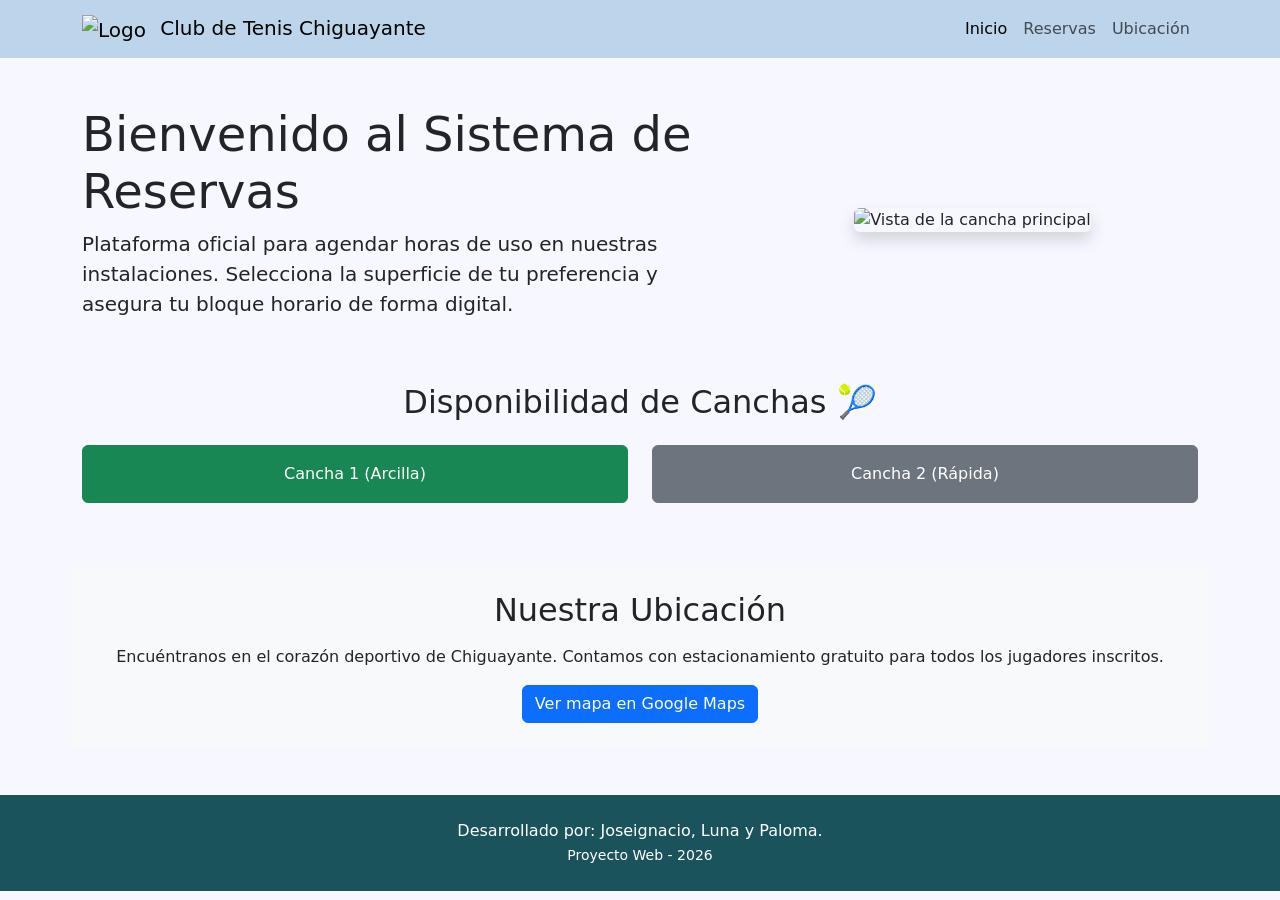
==== index.html @ 70d0a327 "Rename html.html to index.html" ====
<!doctype html>
<html lang="es">
  <head>
    <meta charset="utf-8">
    <meta name="viewport" content="width=device-width, initial-scale=1">
    <title>Reserva de Canchas - Chiguayante</title>
    <!-- Enlace a Bootstrap 5 (RNF-01) -->
    <link href="https://cdn.jsdelivr.net/npm/bootstrap@5.3.8/dist/css/bootstrap.min.css" rel="stylesheet" integrity="sha384-sRIl4kxILFvY47J16cr9ZwB07vP4J8+LH7qKQnuqkuIAvNWLzeN8tE5YBujZqJLB" crossorigin="anonymous">
       
    <link rel="stylesheet" href="styles.css">

    <style>
      body {
        background-color: #F7F7FF;
      }

      header {
        background-color: #BDD5EA;
      }

      footer {
        background-color: #1A535C;
      }

      #boton1 {
        background-color: #97DB4F;
      }
    </style>

    <!-- <link rel="stylesheet" href="css/estilos.css"> -->
  </head>
  
  <body>

    <!-- Cabecera y Menú Superior (RF-01: Navegación constante) -->
    <header>
      <nav class="navbar navbar-expand-md">
        <div class="container">
          <a class="navbar-brand" href="#">
            <!-- Espacio para el logo del club -->
            <img src="https://upload.wikimedia.org/wikipedia/commons/f/f1/Escudo_de_Chiguayante.svg?utm_source=es.wikipedia.org&utm_campaign=index&utm_content=original" alt="Logo" width="30" class="me-2">
            Club de Tenis Chiguayante
          </a>
          <button class="navbar-toggler" type="button" data-bs-toggle="collapse" data-bs-target="#menuPrincipal" aria-controls="menuPrincipal" aria-expanded="false" aria-label="Navegación">
            <span class="navbar-toggler-icon"></span>
          </button>
          
          <div class="collapse navbar-collapse" id="menuPrincipal">
            <ul class="navbar-nav ms-auto">
              <li class="nav-item">
                <a class="nav-link active" href="#">Inicio</a>
              </li>
              <li class="nav-item">
                <a class="nav-link" href="#zona-reservas">Reservas</a>
              </li>
              <li class="nav-item">
                <a class="nav-link" href="#zona-ubicacion">Ubicación</a>
              </li>
            </ul>
          </div>
        </div>
      </nav>
    </header>

    <main>  
      
      <!-- Sección de Inicio (OBJ-01) -->
      <section class="container mt-5 presentacion-club">
        <div class="row align-items-center">
          <!-- Textos en 7 columnas -->
          <div class="col-12 col-md-7 order-2 order-md-1 mt-4 mt-md-0">
            <h1 class="display-5">Bienvenido al Sistema de Reservas</h1>
            <p class="lead">Plataforma oficial para agendar horas de uso en nuestras instalaciones. Selecciona la superficie de tu preferencia y asegura tu bloque horario de forma digital.</p>
          </div>
          <!-- Imagen en 5 columnas -->
          <div class="col-12 col-md-5 order-1 order-md-2 text-center">
            <img src="https://assets.tvu.cl/2023/11/CANCHA-DE-TENIS-3-1024x576.jpeg" alt="Vista de la cancha principal" class="img-fluid rounded shadow">
          </div>
        </div>
      </section>
      
      <!-- Sección de Reservas (RF-02 y RF-03) -->
      <section id="zona-reservas" class="container mt-5 mb-5 zona-agendamiento">
        <h2 class="mb-4 text-center">Disponibilidad de Canchas 🎾</h2>

        <div class="row">
          <div class="col-12 col-md-6 mb-3">
            <!-- Botón desplegable para Cancha 1 (Arcilla) -->
            <button class="btn btn-success w-100 py-3 btn-cancha" data-bs-toggle="collapse" data-bs-target="#canchaArcilla">
              Cancha 1 (Arcilla)
            </button>
          </div>
          <div class="col-12 col-md-6 mb-3">
            <!-- Botón desplegable para Cancha 2 (Rápida) -->
            <button class="btn btn-secondary w-100 py-3 btn-cancha" data-bs-toggle="collapse" data-bs-target="#canchaRapida">
              Cancha 2 (Rápida)
            </button>
          </div>           
        </div>

        <!-- Bloques horarios Cancha 1 (Arcilla) - Acorde a los registros de ejemplo del ERS -->
        <div class="collapse mt-2" id="canchaArcilla">
          <div class="card card-body border-success contenedor-horarios">
            <h4 class="text-success">Bloques disponibles - Cancha 1 (Arcilla)</h4>
            <p>Selecciona un horario para agendar:</p>
            
            <div class="d-flex flex-wrap gap-2">
              <button class="btn btn-outline-success p-3 btn-reserva-libre">10:00 - 11:30 hrs</button>
              <button class="btn btn-danger p-3 btn-reserva-ocupada" disabled>11:30 - 13:00 hrs (Ocupado)</button>
              <button class="btn btn-outline-success p-3 btn-reserva-libre">18:00 - 19:30 hrs</button>
            </div>
          </div>
        </div> 

        <!-- Bloques horarios Cancha 2 (Rápida) - Acorde a los registros de ejemplo del ERS -->
        <div class="collapse mt-2" id="canchaRapida">
          <div class="card card-body border-secondary contenedor-horarios">
            <h4 class="text-secondary">Bloques disponibles - Cancha 2 (Rápida)</h4>
            <p>Selecciona un horario para agendar:</p>
            
            <div class="d-flex flex-wrap gap-2">
              <button class="btn btn-outline-secondary p-3 btn-reserva-libre">08:00 - 09:30 hrs</button>
              <button class="btn btn-outline-secondary p-3 btn-reserva-libre">09:30 - 11:00 hrs</button>
              <button class="btn btn-danger p-3 btn-reserva-ocupada" disabled>11:00 - 12:30 hrs (Ocupado)</button>
            </div>
          </div>
        </div>

      </section>

      <!-- Sección de Ubicación -->
      <section id="zona-ubicacion" class="container mt-5 mb-5 bg-light p-4 rounded">
        <h2 class="text-center mb-3">Nuestra Ubicación</h2>
        <p class="text-center">Encuéntranos en el corazón deportivo de Chiguayante. Contamos con estacionamiento gratuito para todos los jugadores inscritos.</p>
        <div class="text-center">
          <button class="btn btn-primary">Ver mapa en Google Maps</button>
        </div>
      </section>

    </main>

    <!-- Pie de página -->
    <footer class=" text-white text-center py-4 mt-5">
      <div class="container">
        <p class="mb-0">Desarrollado por: Joseignacio, Luna y Paloma.</p>
        <small>Proyecto Web - 2026</small>
      </div>
    </footer>

    <!-- Script de Bootstrap -->
    <script src="https://cdn.jsdelivr.net/npm/bootstrap@5.3.8/dist/js/bootstrap.bundle.min.js" integrity="sha384-FKyoEForCGlyvwx9Hj09JcYn3nv7wiPVlz7YYwJrWVcXK/BmnVDxM+D2scQbITxI" crossorigin="anonymous"></script>
    
    <!-- Aquí cargarán el script JS tuyo y de Paloma para la interactividad (RF-04, RF-05, RF-06) -->
    <!-- <script src="js/reservas.js"></script> -->
  <!-- Script de Bootstrap -->
    <script src="https://cdn.jsdelivr.net/npm/bootstrap@5.3.8/dist/js/bootstrap.bundle.min.js" integrity="sha384-FKyoEForCGlyvwx9Hj09JcYn3nv7wiPVlz7YYwJrWVcXK/BmnVDxM+D2scQbITxI" crossorigin="anonymous"></script>
    
    <!-- LÓGICA DE RESERVAS EN JAVASCRIPT (RF-04, RF-05, RF-06) -->
    <script>
      // 1. Seleccionamos todos los botones que tienen la clase de "hora libre"
      const botonesLibres = document.querySelectorAll('.btn-reserva-libre');

      // 2. Usamos un ciclo (como harían en C#) para asignarle la acción de clic a cada botón
      botonesLibres.forEach(boton => {
        boton.addEventListener('click', function() {
          
          // RF-04: Ventana que solicita nombre (Prompt)
          let nombreJugador = prompt(" Ingrese su nombre para confirmar la reserva:");

          // RF-05: Validación básica (Si apretó cancelar o lo dejó en blanco)
          if (nombreJugador === null || nombreJugador.trim() === "") {
            alert(" Reserva cancelada. Debe ingresar un nombre válido.");
            return; // Corta la ejecución de la función aquí
          }

          // RF-06: Actualizar estado visualmente
          
          // A) Cambiamos el texto para que diga que está ocupado
          this.innerText = this.innerText + " (Ocupado por " + nombreJugador + ")";
          
          // B) Quitamos el color de hora libre (verde o gris) y ponemos el rojo (btn-danger)
          this.classList.remove('btn-outline-success', 'btn-outline-secondary');
          this.classList.add('btn-danger');
          
          // C) Deshabilitamos el botón para que nadie más pueda hacer clic
          this.disabled = true;

          // Mensaje de éxito opcional
          alert(" ¡Hora reservada con éxito para " + nombreJugador + "!");
        });
      });
    </script>
  </body>
</html>
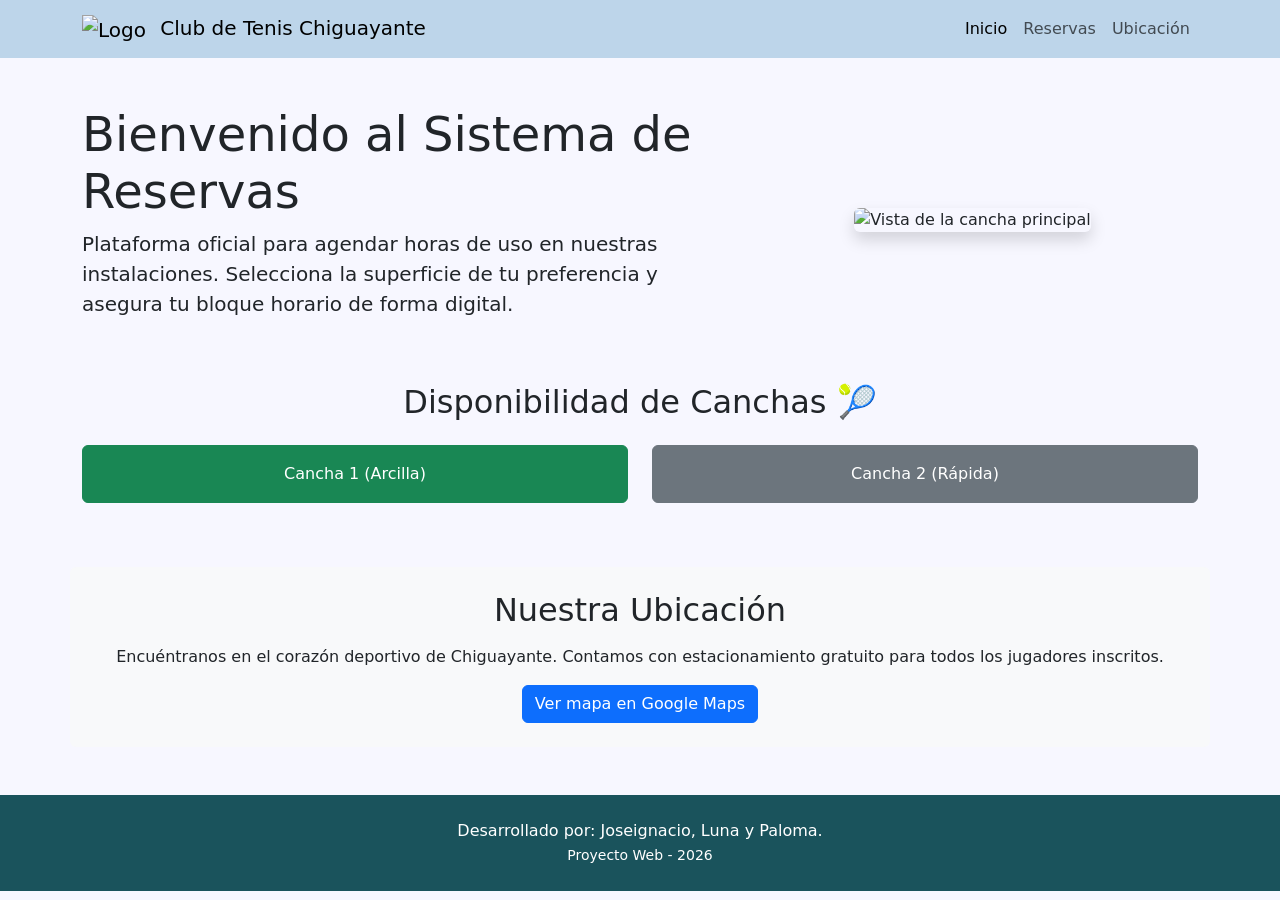
==== commit f20e1833: "arreglo de pestaña de horario" ====
--- a/index.html
+++ b/index.html
@@ -99,7 +99,7 @@
         </div>
 
         <!-- Bloques horarios Cancha 1 (Arcilla) - Acorde a los registros de ejemplo del ERS -->
-        <div class="collapse mt-2" id="canchaArcilla">
+        <div class="collapse mt-2" id="canchaArcilla" data-bs-parent="#zona-reservas">
           <div class="card card-body border-success contenedor-horarios">
             <h4 class="text-success">Bloques disponibles - Cancha 1 (Arcilla)</h4>
             <p>Selecciona un horario para agendar:</p>
@@ -113,7 +113,7 @@
         </div> 
 
         <!-- Bloques horarios Cancha 2 (Rápida) - Acorde a los registros de ejemplo del ERS -->
-        <div class="collapse mt-2" id="canchaRapida">
+        <div class="collapse mt-2" id="canchaRapida" data-bs-parent="#zona-reservas">
           <div class="card card-body border-secondary contenedor-horarios">
             <h4 class="text-secondary">Bloques disponibles - Cancha 2 (Rápida)</h4>
             <p>Selecciona un horario para agendar:</p>
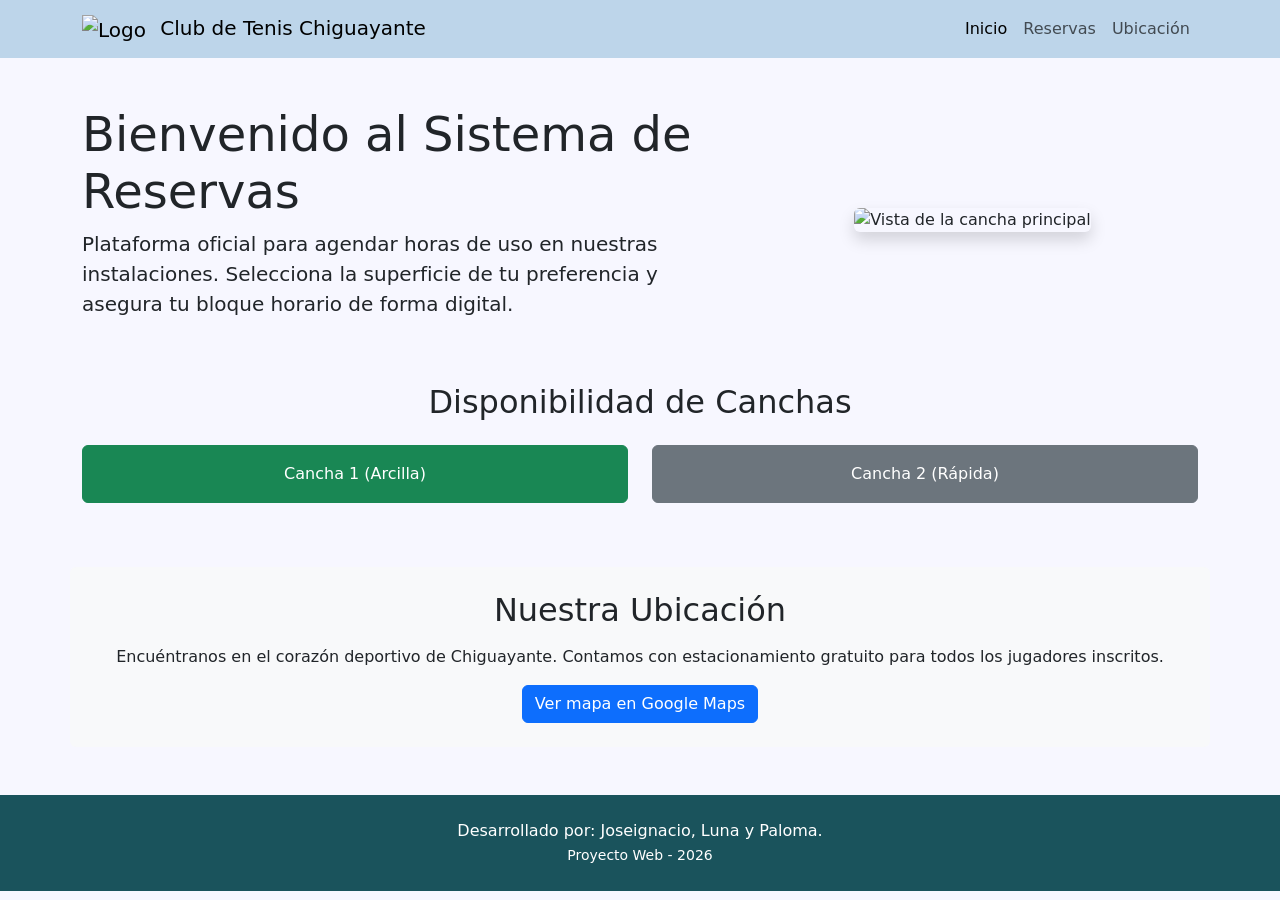
==== commit 8f021216: "Fix HTML syntax and update reservation logic" ====
--- a/index.html
+++ b/index.html
@@ -81,7 +81,7 @@
       
       <!-- Sección de Reservas (RF-02 y RF-03) -->
       <section id="zona-reservas" class="container mt-5 mb-5 zona-agendamiento">
-        <h2 class="mb-4 text-center">Disponibilidad de Canchas 🎾</h2>
+        <h2 class="mb-4 text-center">Disponibilidad de Canchas </h2>
 
         <div class="row">
           <div class="col-12 col-md-6 mb-3">
@@ -107,7 +107,7 @@
             <div class="d-flex flex-wrap gap-2">
               <button class="btn btn-outline-success p-3 btn-reserva-libre">10:00 - 11:30 hrs</button>
               <button class="btn btn-danger p-3 btn-reserva-ocupada" disabled>11:30 - 13:00 hrs (Ocupado)</button>
-              <button class="btn btn-outline-success p-3 btn-reserva-libre">18:00 - 19:30 hrs</button>
+              <button class="btn btn-outline-success p-3 btn-reserva-libre">20:00 - 21:30 hrs</button>
             </div>
           </div>
         </div> 
@@ -133,7 +133,7 @@
         <h2 class="text-center mb-3">Nuestra Ubicación</h2>
         <p class="text-center">Encuéntranos en el corazón deportivo de Chiguayante. Contamos con estacionamiento gratuito para todos los jugadores inscritos.</p>
         <div class="text-center">
-          <button class="btn btn-primary">Ver mapa en Google Maps</button>
+          <a href="https://www.google.com/maps/search/Chiguayante" target="_blank" class="btn btn-primary">Ver mapa en Google Maps</a>
         </div>
       </section>
 
@@ -165,11 +165,11 @@
         boton.addEventListener('click', function() {
           
           // RF-04: Ventana que solicita nombre (Prompt)
-          let nombreJugador = prompt(" Ingrese su nombre para confirmar la reserva:");
+          let nombreJugador = prompt("Ingrese su nombre para confirmar la reserva:");
 
           // RF-05: Validación básica (Si apretó cancelar o lo dejó en blanco)
           if (nombreJugador === null || nombreJugador.trim() === "") {
-            alert(" Reserva cancelada. Debe ingresar un nombre válido.");
+            alert("Reserva cancelada. Debe ingresar un nombre válido.");
             return; // Corta la ejecución de la función aquí
           }
 
@@ -186,7 +186,7 @@
           this.disabled = true;
 
           // Mensaje de éxito opcional
-          alert(" ¡Hora reservada con éxito para " + nombreJugador + "!");
+          alert("¡Hora reservada con éxito para " + nombreJugador + "!");
         });
       });
     </script>
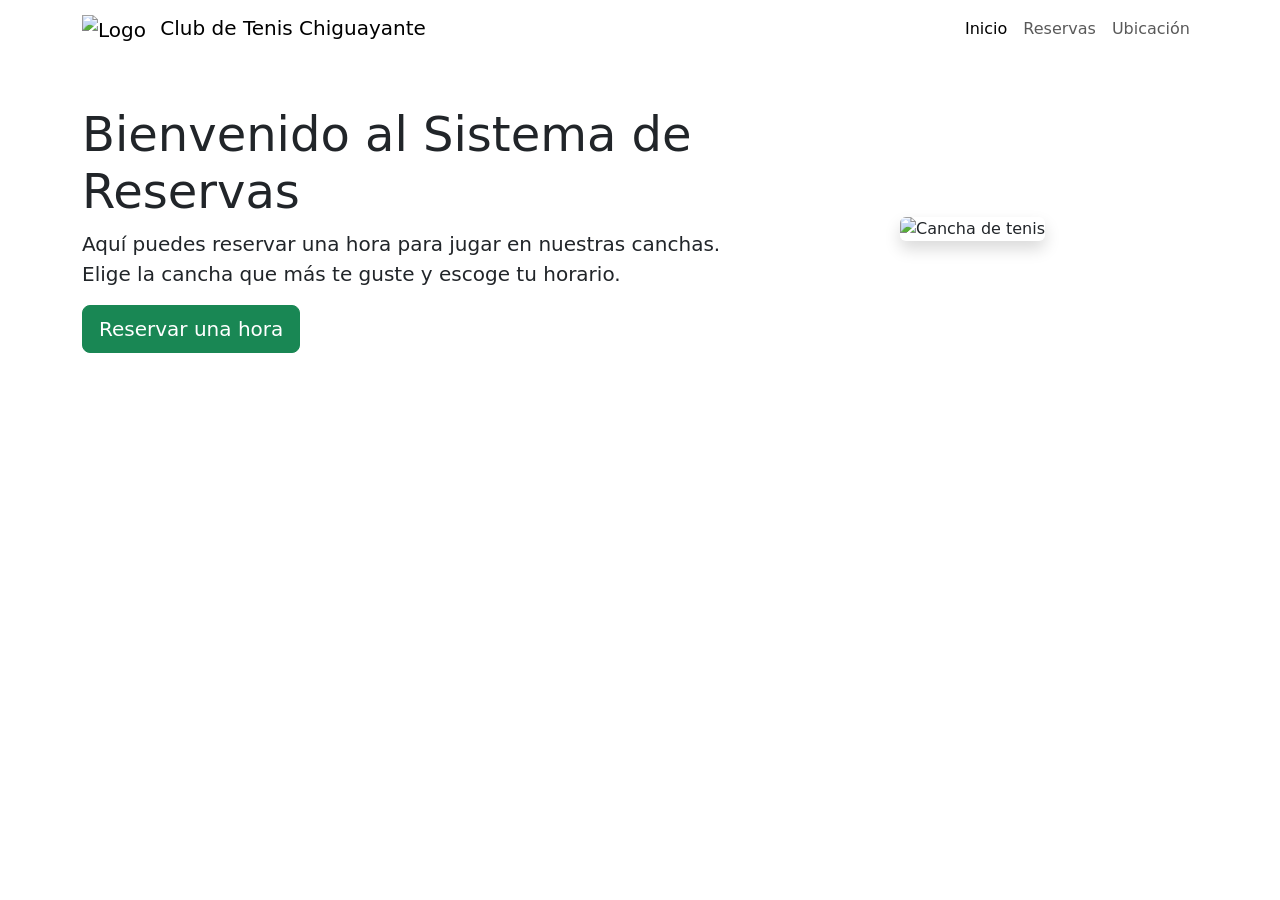
==== commit 654f3d0c: "integracion del nuevo index" ====
--- a/index.html
+++ b/index.html
@@ -1,195 +1,55 @@
-<!doctype html>
-<html lang="es">
-  <head>
-    <meta charset="utf-8">
-    <meta name="viewport" content="width=device-width, initial-scale=1">
-    <title>Reserva de Canchas - Chiguayante</title>
-    <!-- Enlace a Bootstrap 5 (RNF-01) -->
-    <link href="https://cdn.jsdelivr.net/npm/bootstrap@5.3.8/dist/css/bootstrap.min.css" rel="stylesheet" integrity="sha384-sRIl4kxILFvY47J16cr9ZwB07vP4J8+LH7qKQnuqkuIAvNWLzeN8tE5YBujZqJLB" crossorigin="anonymous">
-       
-    <link rel="stylesheet" href="styles.css">
-
-    <style>
-      body {
-        background-color: #F7F7FF;
-      }
-
-      header {
-        background-color: #BDD5EA;
-      }
-
-      footer {
-        background-color: #1A535C;
-      }
-
-      #boton1 {
-        background-color: #97DB4F;
-      }
-    </style>
-
-    <!-- <link rel="stylesheet" href="css/estilos.css"> -->
-  </head>
-  
-  <body>
-
-    <!-- Cabecera y Menú Superior (RF-01: Navegación constante) -->
-    <header>
-      <nav class="navbar navbar-expand-md">
-        <div class="container">
-          <a class="navbar-brand" href="#">
-            <!-- Espacio para el logo del club -->
-            <img src="https://upload.wikimedia.org/wikipedia/commons/f/f1/Escudo_de_Chiguayante.svg?utm_source=es.wikipedia.org&utm_campaign=index&utm_content=original" alt="Logo" width="30" class="me-2">
-            Club de Tenis Chiguayante
-          </a>
-          <button class="navbar-toggler" type="button" data-bs-toggle="collapse" data-bs-target="#menuPrincipal" aria-controls="menuPrincipal" aria-expanded="false" aria-label="Navegación">
-            <span class="navbar-toggler-icon"></span>
-          </button>
-          
-          <div class="collapse navbar-collapse" id="menuPrincipal">
-            <ul class="navbar-nav ms-auto">
-              <li class="nav-item">
-                <a class="nav-link active" href="#">Inicio</a>
-              </li>
-              <li class="nav-item">
-                <a class="nav-link" href="#zona-reservas">Reservas</a>
-              </li>
-              <li class="nav-item">
-                <a class="nav-link" href="#zona-ubicacion">Ubicación</a>
-              </li>
-            </ul>
-          </div>
-        </div>
-      </nav>
-    </header>
-
-    <main>  
-      
-      <!-- Sección de Inicio (OBJ-01) -->
-      <section class="container mt-5 presentacion-club">
-        <div class="row align-items-center">
-          <!-- Textos en 7 columnas -->
-          <div class="col-12 col-md-7 order-2 order-md-1 mt-4 mt-md-0">
-            <h1 class="display-5">Bienvenido al Sistema de Reservas</h1>
-            <p class="lead">Plataforma oficial para agendar horas de uso en nuestras instalaciones. Selecciona la superficie de tu preferencia y asegura tu bloque horario de forma digital.</p>
-          </div>
-          <!-- Imagen en 5 columnas -->
-          <div class="col-12 col-md-5 order-1 order-md-2 text-center">
-            <img src="https://assets.tvu.cl/2023/11/CANCHA-DE-TENIS-3-1024x576.jpeg" alt="Vista de la cancha principal" class="img-fluid rounded shadow">
-          </div>
-        </div>
-      </section>
-      
-      <!-- Sección de Reservas (RF-02 y RF-03) -->
-      <section id="zona-reservas" class="container mt-5 mb-5 zona-agendamiento">
-        <h2 class="mb-4 text-center">Disponibilidad de Canchas </h2>
-
-        <div class="row">
-          <div class="col-12 col-md-6 mb-3">
-            <!-- Botón desplegable para Cancha 1 (Arcilla) -->
-            <button class="btn btn-success w-100 py-3 btn-cancha" data-bs-toggle="collapse" data-bs-target="#canchaArcilla">
-              Cancha 1 (Arcilla)
-            </button>
-          </div>
-          <div class="col-12 col-md-6 mb-3">
-            <!-- Botón desplegable para Cancha 2 (Rápida) -->
-            <button class="btn btn-secondary w-100 py-3 btn-cancha" data-bs-toggle="collapse" data-bs-target="#canchaRapida">
-              Cancha 2 (Rápida)
-            </button>
-          </div>           
-        </div>
-
-        <!-- Bloques horarios Cancha 1 (Arcilla) - Acorde a los registros de ejemplo del ERS -->
-        <div class="collapse mt-2" id="canchaArcilla" data-bs-parent="#zona-reservas">
-          <div class="card card-body border-success contenedor-horarios">
-            <h4 class="text-success">Bloques disponibles - Cancha 1 (Arcilla)</h4>
-            <p>Selecciona un horario para agendar:</p>
-            
-            <div class="d-flex flex-wrap gap-2">
-              <button class="btn btn-outline-success p-3 btn-reserva-libre">10:00 - 11:30 hrs</button>
-              <button class="btn btn-danger p-3 btn-reserva-ocupada" disabled>11:30 - 13:00 hrs (Ocupado)</button>
-              <button class="btn btn-outline-success p-3 btn-reserva-libre">20:00 - 21:30 hrs</button>
-            </div>
-          </div>
-        </div> 
-
-        <!-- Bloques horarios Cancha 2 (Rápida) - Acorde a los registros de ejemplo del ERS -->
-        <div class="collapse mt-2" id="canchaRapida" data-bs-parent="#zona-reservas">
-          <div class="card card-body border-secondary contenedor-horarios">
-            <h4 class="text-secondary">Bloques disponibles - Cancha 2 (Rápida)</h4>
-            <p>Selecciona un horario para agendar:</p>
-            
-            <div class="d-flex flex-wrap gap-2">
-              <button class="btn btn-outline-secondary p-3 btn-reserva-libre">08:00 - 09:30 hrs</button>
-              <button class="btn btn-outline-secondary p-3 btn-reserva-libre">09:30 - 11:00 hrs</button>
-              <button class="btn btn-danger p-3 btn-reserva-ocupada" disabled>11:00 - 12:30 hrs (Ocupado)</button>
-            </div>
-          </div>
-        </div>
-
-      </section>
-
-      <!-- Sección de Ubicación -->
-      <section id="zona-ubicacion" class="container mt-5 mb-5 bg-light p-4 rounded">
-        <h2 class="text-center mb-3">Nuestra Ubicación</h2>
-        <p class="text-center">Encuéntranos en el corazón deportivo de Chiguayante. Contamos con estacionamiento gratuito para todos los jugadores inscritos.</p>
-        <div class="text-center">
-          <a href="https://www.google.com/maps/search/Chiguayante" target="_blank" class="btn btn-primary">Ver mapa en Google Maps</a>
-        </div>
-      </section>
-
-    </main>
-
-    <!-- Pie de página -->
-    <footer class=" text-white text-center py-4 mt-5">
-      <div class="container">
-        <p class="mb-0">Desarrollado por: Joseignacio, Luna y Paloma.</p>
-        <small>Proyecto Web - 2026</small>
-      </div>
-    </footer>
-
-    <!-- Script de Bootstrap -->
-    <script src="https://cdn.jsdelivr.net/npm/bootstrap@5.3.8/dist/js/bootstrap.bundle.min.js" integrity="sha384-FKyoEForCGlyvwx9Hj09JcYn3nv7wiPVlz7YYwJrWVcXK/BmnVDxM+D2scQbITxI" crossorigin="anonymous"></script>
-    
-    <!-- Aquí cargarán el script JS tuyo y de Paloma para la interactividad (RF-04, RF-05, RF-06) -->
-    <!-- <script src="js/reservas.js"></script> -->
-  <!-- Script de Bootstrap -->
-    <script src="https://cdn.jsdelivr.net/npm/bootstrap@5.3.8/dist/js/bootstrap.bundle.min.js" integrity="sha384-FKyoEForCGlyvwx9Hj09JcYn3nv7wiPVlz7YYwJrWVcXK/BmnVDxM+D2scQbITxI" crossorigin="anonymous"></script>
-    
-    <!-- LÓGICA DE RESERVAS EN JAVASCRIPT (RF-04, RF-05, RF-06) -->
-    <script>
-      // 1. Seleccionamos todos los botones que tienen la clase de "hora libre"
-      const botonesLibres = document.querySelectorAll('.btn-reserva-libre');
-
-      // 2. Usamos un ciclo (como harían en C#) para asignarle la acción de clic a cada botón
-      botonesLibres.forEach(boton => {
-        boton.addEventListener('click', function() {
-          
-          // RF-04: Ventana que solicita nombre (Prompt)
-          let nombreJugador = prompt("Ingrese su nombre para confirmar la reserva:");
-
-          // RF-05: Validación básica (Si apretó cancelar o lo dejó en blanco)
-          if (nombreJugador === null || nombreJugador.trim() === "") {
-            alert("Reserva cancelada. Debe ingresar un nombre válido.");
-            return; // Corta la ejecución de la función aquí
-          }
-
-          // RF-06: Actualizar estado visualmente
-          
-          // A) Cambiamos el texto para que diga que está ocupado
-          this.innerText = this.innerText + " (Ocupado por " + nombreJugador + ")";
-          
-          // B) Quitamos el color de hora libre (verde o gris) y ponemos el rojo (btn-danger)
-          this.classList.remove('btn-outline-success', 'btn-outline-secondary');
-          this.classList.add('btn-danger');
-          
-          // C) Deshabilitamos el botón para que nadie más pueda hacer clic
-          this.disabled = true;
-
-          // Mensaje de éxito opcional
-          alert("¡Hora reservada con éxito para " + nombreJugador + "!");
-        });
-      });
-    </script>
-  </body>
-</html>
-
+<!doctype html>
+<html lang="es">
+  <head>
+    <meta charset="utf-8">
+    <meta name="viewport" content="width=device-width, initial-scale=1">
+    <title>Club de Tenis Chiguayante</title>
+    <link href="https://cdn.jsdelivr.net/npm/bootstrap@5.3.8/dist/css/bootstrap.min.css" rel="stylesheet">
+    <link rel="stylesheet" href="styles.css">
+  </head>
+
+  <body>
+
+    <!-- Menu -->
+    <header class="sticky-top">
+      <nav class="navbar navbar-expand-md">
+        <div class="container">
+          <a class="navbar-brand" href="index.html">
+            <img src="https://upload.wikimedia.org/wikipedia/commons/f/f1/Escudo_de_Chiguayante.svg" alt="Logo" width="30" class="me-2">
+            Club de Tenis Chiguayante
+          </a>
+          <button class="navbar-toggler" type="button" data-bs-toggle="collapse" data-bs-target="#menu">
+            <span class="navbar-toggler-icon"></span>
+          </button>
+          <div class="collapse navbar-collapse" id="menu">
+            <ul class="navbar-nav ms-auto">
+              <li class="nav-item"><a class="nav-link active" href="index.html">Inicio</a></li>
+              <li class="nav-item"><a class="nav-link" href="reservas.html">Reservas</a></li>
+              <li class="nav-item"><a class="nav-link" href="ubicacion.html">Ubicación</a></li>
+            </ul>
+          </div>
+        </div>
+      </nav>
+    </header>
+
+    <main class="container mt-5">
+      <div class="row align-items-center">
+        <div class="col-12 col-md-7 order-2 order-md-1 mt-4 mt-md-0">
+          <h1 class="display-5">Bienvenido al Sistema de Reservas</h1>
+          <p class="lead">Aquí puedes reservar una hora para jugar en nuestras canchas. Elige la cancha que más te guste y escoge tu horario.</p>
+          <a href="reservas.html" class="btn btn-success btn-lg">Reservar una hora</a>
+        </div>
+        <div class="col-12 col-md-5 order-1 order-md-2 text-center">
+          <img src="https://assets.tvu.cl/2023/11/CANCHA-DE-TENIS-3-1024x576.jpeg" alt="Cancha de tenis" class="img-fluid rounded shadow">
+        </div>
+      </div>
+    </main>
+
+    <footer class="text-white text-center py-4 mt-5">
+      <p class="mb-0">Hecho por: Joseignacio, Luna y Paloma</p>
+      <small>Proyecto Web - 2026</small>
+    </footer>
+
+    <script src="https://cdn.jsdelivr.net/npm/bootstrap@5.3.8/dist/js/bootstrap.bundle.min.js"></script>
+  </body>
+</html>
